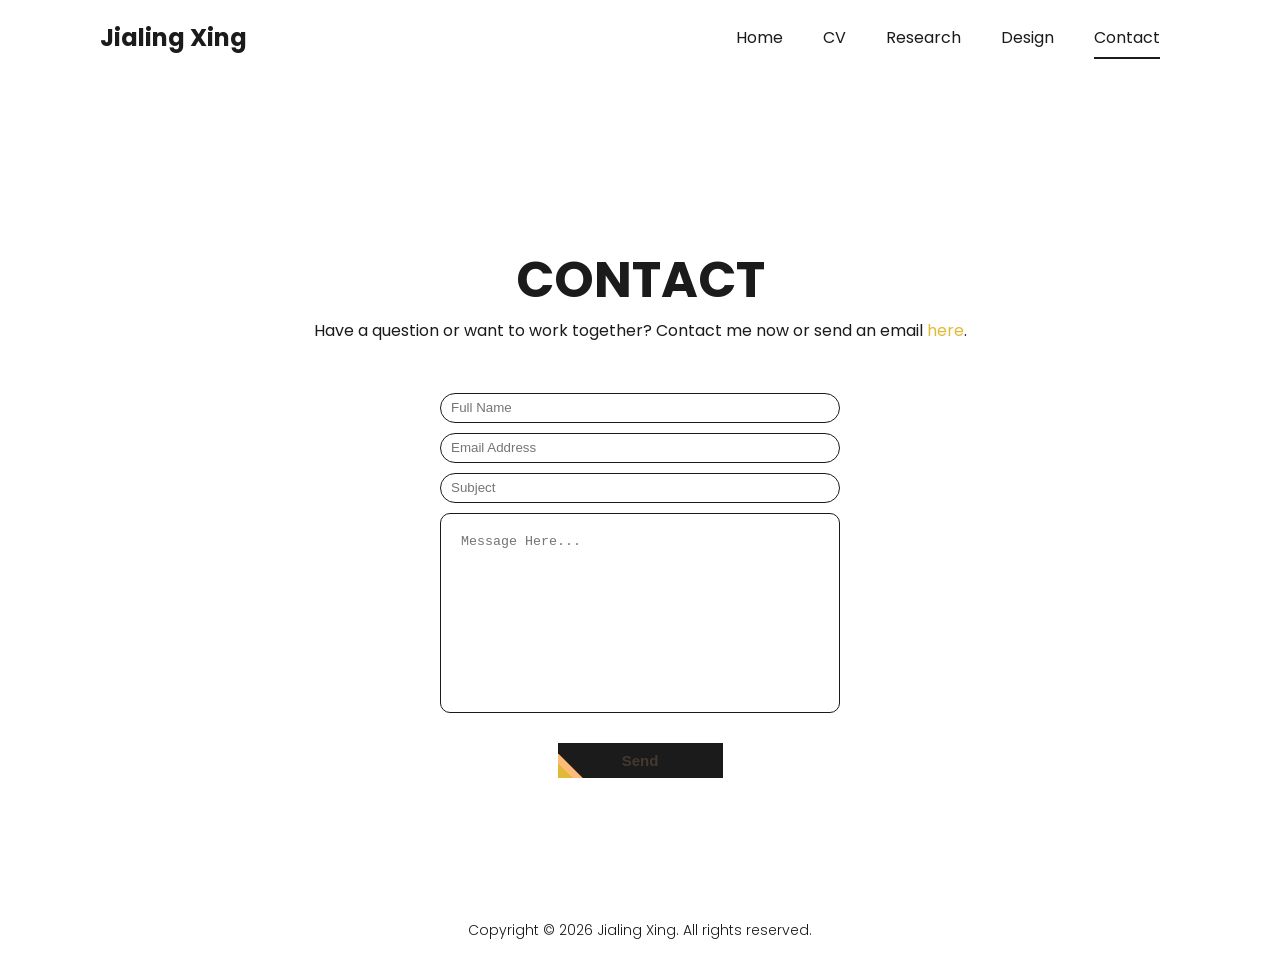
==== contact.html @ fc4e3bee "Add files via upload" ====
<!DOCTYPE html>
<html lang="en">

<head>
    <meta charset="UTF-8">
    <meta name="viewport" content="width=device-width, initial-scale=1.0">
    <title>Contact - Jialing Xing Portfolio</title>
    <link rel="stylesheet" href="https://cdnjs.cloudflare.com/ajax/libs/font-awesome/5.15.3/css/all.min.css"
        integrity="sha512-iBBXm8fW90+nuLcSKlbmrPcLa0OT92xO1BIsZ+ywDWZCvqsWgccV3gFoRBv0z+8dLJgyAHIhR35VZc2oM/gI1w=="
        crossorigin="anonymous" referrerpolicy="no-referrer" />
    <link rel="stylesheet" href="./common.css">

    <!-- Contact Page Styles -->
    <style>
        .contact-container {
            text-align: center;
        }

        .contact-form {
            margin-top: 50px;
        }

        .contact-form input {
            margin-bottom: 10px;
            height: 30px;
            padding: 10px;
            outline: none;
            color: var(--white);
            background-color: transparent;
            border: 1px solid var(--white);
            border-radius: 30px;
            display: block;
            width: 400px;
        }

        .contact-form textarea {
            color: var(--white);
            margin-bottom: 30px;
            height: 200px;
            padding: 20px;
            outline: none;
            background-color: transparent;
            border: 1px solid var(--white);
            border-radius: 10px;
            display: block;
            width: 400px;
            resize: none;
        }

        .notification {
            position: fixed;
            top: 30px;
            right: 30px;
            min-width: 260px;
            padding: 16px 22px;
            border-radius: 12px;
            color: var(--white);
            background: rgba(0, 0, 0, 0.75);
            box-shadow: 0 10px 40px rgba(0, 0, 0, 0.4);
            opacity: 0;
            pointer-events: none;
            transform: translateY(-20px);
            transition: opacity 0.3s ease, transform 0.3s ease;
            z-index: 999;
        }

        .notification.show {
            opacity: 1;
            pointer-events: auto;
            transform: translateY(0);
        }

        .notification.success {
            background: rgba(46, 204, 113, 0.9);
        }

        .notification.error {
            background: rgba(231, 76, 60, 0.9);
        }

        @media screen and (max-width:905px) {
            .contact-form input {
                width: 300px;
            }

            .contact-form textarea {
                width: 300px;
            }
        }
    </style>
</head>

<body>
     
  
    <header>
        <nav class="navbar">
            <h1><a href="index.html" class="logo">Jialing Xing</a></h1>
            <ul class="navigation-menu">
                <li><a href="index.html">Home</a></li>
                <li><a href="cv.html">CV</a></li>
                <li><a href="research.html">Research</a></li>
                <li><a href="design.html">Design</a></li>
                <li><a class="active" href="contact.html">Contact</a></li>
            </ul>
            <i class="mobile-menu-toggle fas fa-bars" aria-label="Toggle menu"></i>
        </nav>

        <section class="section" style="height: 100vh;">
            <h1 class="section-title">Contact</h1>
            <p class="section-desc">Have a question or want to work together? Contact me now or send an email <a
                    href="mailto:xjl15215998587@163.com">here</a>.</p>
            <div class="contact-container">
                <form class="contact-form form">
                    <input type="text" name="name" placeholder="Full Name" data-i18n-placeholder="contact.form.name" required>
                    <input type="email" name="email" placeholder="Email Address" data-i18n-placeholder="contact.form.email" required>
                    <input type="text" name="subject" placeholder="Subject" data-i18n-placeholder="contact.form.subject" required>
                    <textarea name="message" placeholder="Message Here..." data-i18n-placeholder="contact.form.message" required></textarea>
                    <button class="btn" type="submit"><span>Send</span></button>
                </form>
            </div>
        </section>

        <div class="notification" id="notification" role="status" aria-live="polite"></div>

        <footer>
            <p>Copyright © 2026 Jialing Xing. All rights reserved.</p>
        </footer>
    </header>

    <script src="./main.js"></script>
</body>

</html>
---- common.css ----
@import url('https://fonts.googleapis.com/css2?family=Poppins:wght@100;200;300;400;500;600;700;800;900&display=swap');


/* Global Styles */
*{
    margin: 0;
    padding: 0;
    box-sizing: border-box;
}

:root{
    --black:#433930;
    --white:#1b1b1b;
    --gray:#333;
    --primary:#E0B936;
    --secondary:#fdbb79;
    --third:#FF602A;
    --grey-text:rgba(87, 72, 72, 0.8);
}

body{
    font-family: 'Poppins', sans-serif;
    overflow-x: hidden;
}

body.overflow{
    overflow: hidden;
}

a{
    text-decoration: none;
}

li{
    list-style: none;
}



/* Header */
header{
    position: relative;
   

}

/* Navigation Bar */
.navbar{
    position: fixed;
    padding: 20px 100px;
    display: flex;
    justify-content: space-between;
    align-items: center;
    width: 100%;
    background-color: rgba(255, 255, 255, 0.161);
    backdrop-filter: blur(10px);
    -webkit-backdrop-filter: blur(20px);
    border-bottom: 1px solid rgba(255, 255, 255, 0.1);
    z-index: 999;
    transition: all 0.3s ease;
}

.logo{
    color: var(--white);
    user-select: none;
}

.navigation-menu {
    margin-left: 50px;
    display: flex;
    flex-wrap: wrap;
    transition: all .3s;
}

.navigation-menu li a{
    color: var(--white);
    margin: 0 20px;
}

.navigation-menu li:hover a:not(.active){
    color: var(--primary);
}

.navigation-menu li a.active{
    padding-bottom: 8px;
    border-bottom: 2px solid var(--white);
}

.mobile-menu-toggle{
    color: var(--white);
    font-size: 25px;
    display: none;
    cursor: pointer;
}

.mobile-menu-toggle:hover{
    color: var(--primary);
    transform: scale(1.1);
}

/* Button Styles */
.btn{
    width: 165px;
    height: 35px;
    font-size: 15px;
    border: none;
    position: relative;
    font-weight: 600;
    overflow: hidden;
    cursor: pointer;
    color: var(--black);
    transition: all 0.3s;
    background-color: var(--white);
}

.btn:before{
    content: '';
    width: 100%;
    height: 100%;
    position: absolute;
    top: 0;
    left: 0;
    transform: translateX(-100px) rotate(45deg);
    background-color: var(--secondary);
    transition: transform 0.3s;
}

.btn:after{
    content: '';
    width: 100%;
    height: 100%;
    position: absolute;
    top: 0;
    left: 0;
    transform: translateX(-110px) rotate(45deg);
    background-color: var(--primary);
    transition: transform 0.3s;
}

.btn:hover{
    border: 1px solid var(--white);
    color: var(--white);
    background-color: var(--black);
}

.btn:hover::before{
    transform: translateX(100px) rotate(45deg);
}

.btn:hover::after{
    transform: translateX(110px) rotate(45deg);
}

/* Section Common Styles */
.section{
    padding-top: 120px;
    display: flex;
    width: auto;
    flex-direction: column;
    margin: 0px 100px;
    align-items: center;
    justify-content: center;
}

.section .section-title{
    text-transform: uppercase;
    font-size: 50px;
    color: var(--white);
}

.section .section-desc{
    text-align: center;
    color: var(--white);
}

.section a{
    color: var(--primary);
}

.sec-dis{
    min-height: 100vh;
    display: flex;
    overflow-y: auto;
}

/* Animations */
@keyframes rotate {
    from{
        transform: rotate(0deg);
    }
    to{
        transform: rotate(360deg);
    }
}

/* Responsive - Mobile Navigation Only */
@media screen and (max-width:905px) {
    .navbar {
        padding: 20px 16px;
    }
    
    .logo{
        font-size: 20px;
    }
    
    .navigation-menu{
        position: absolute;
        justify-content: center;
        align-items: center;
        align-content: center;
        flex-direction: column;
        top: 0;
        left: 0;
        display: none;
        visibility: hidden;
        opacity: 0;
        transform: translateX(-50px) translateY(-50px);
        width: 100vw;
        height: 110vh;
        z-index: 100;
        background-color: var(--secondary);
    }
    
    .navigation-menu.dis{
        display: flex;
        opacity: 1;
        visibility: visible;
    }
    
    .navigation-menu li {
        margin-top: 30px;
    }
    
    .navigation-menu li a{
        font-size: 20px;
        position: relative;
        letter-spacing: 2px;
    }
    
    .navigation-menu:before{
        content: 'Navigation';
        color: rgba(158, 158, 158, 0.158);
        font-size: 80px;
        font-weight: 900;
        text-transform: uppercase;
        font-family: 'popins' ,sans-serif;
        transform: translateY(230px) translateX(-50px) rotate(90deg);
    }
    
    .mobile-menu-toggle {
        display: block;
        opacity: 1;
        z-index: 100;
    }
}




footer{
   
    width: 100%;
    color: var(--white);
    text-align: center;
    padding: 20px;
    font-size: 14px;
    font-weight: 300;
}

/* Page Transition Animations - Fade Effect */
/* Fallback for browsers without View Transitions API */
body {
    animation: fadeIn 0.5s ease-out;
}

@keyframes fadeIn {
    from {
        opacity: 0;
    }
    to {
        opacity: 1;
    }
}

@keyframes fadeOut {
    from {
        opacity: 1;
    }
    to {
        opacity: 0;
    }
}

body.page-exit {
    animation: fadeOut 0.3s ease-in forwards;
}

/* 研究卡片摘要文本：全局控制默认显示 6 行内容，保持卡片一致性 */
.research-card-text{
    /* 通过 WebKit 盒模型限制垂直方向的布局，防止文本撑开卡片 */
    display: -webkit-box;
    -webkit-box-orient: vertical;
    /* 限制最多 6 行且隐藏溢出内容，用省略号提示更多信息 */
    -webkit-line-clamp: 6;
    overflow: hidden;
    text-overflow: ellipsis;
    /* 行高 × 行数，确保视觉高度与 main 样式一致 */
    max-height: calc(1.8em * 6);
}

/* View Transitions API styles for modern browsers */
@supports (view-transition-name: none) {
    ::view-transition-old(root) {
        animation: fadeOut 0.3s ease-in;
    }
    
    ::view-transition-new(root) {
        animation: fadeIn 0.5s ease-out;
    }
}
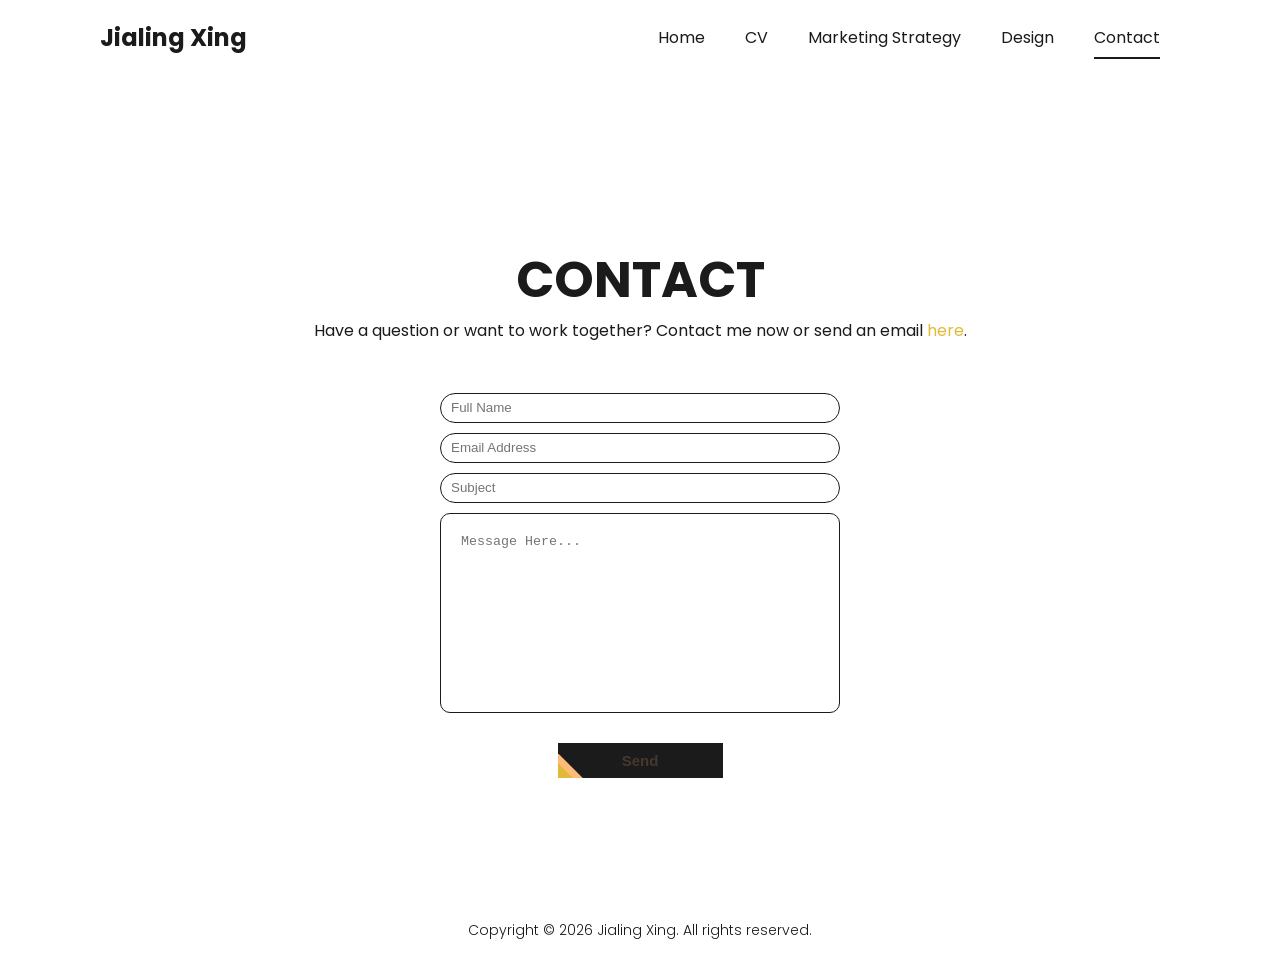
==== commit 272fa624: "Add files via upload" ====
--- a/contact.html
+++ b/contact.html
@@ -99,7 +99,7 @@
             <ul class="navigation-menu">
                 <li><a href="index.html">Home</a></li>
                 <li><a href="cv.html">CV</a></li>
-                <li><a href="research.html">Research</a></li>
+               <li><a href="research.html">Marketing Strategy</a></li>
                 <li><a href="design.html">Design</a></li>
                 <li><a class="active" href="contact.html">Contact</a></li>
             </ul>
